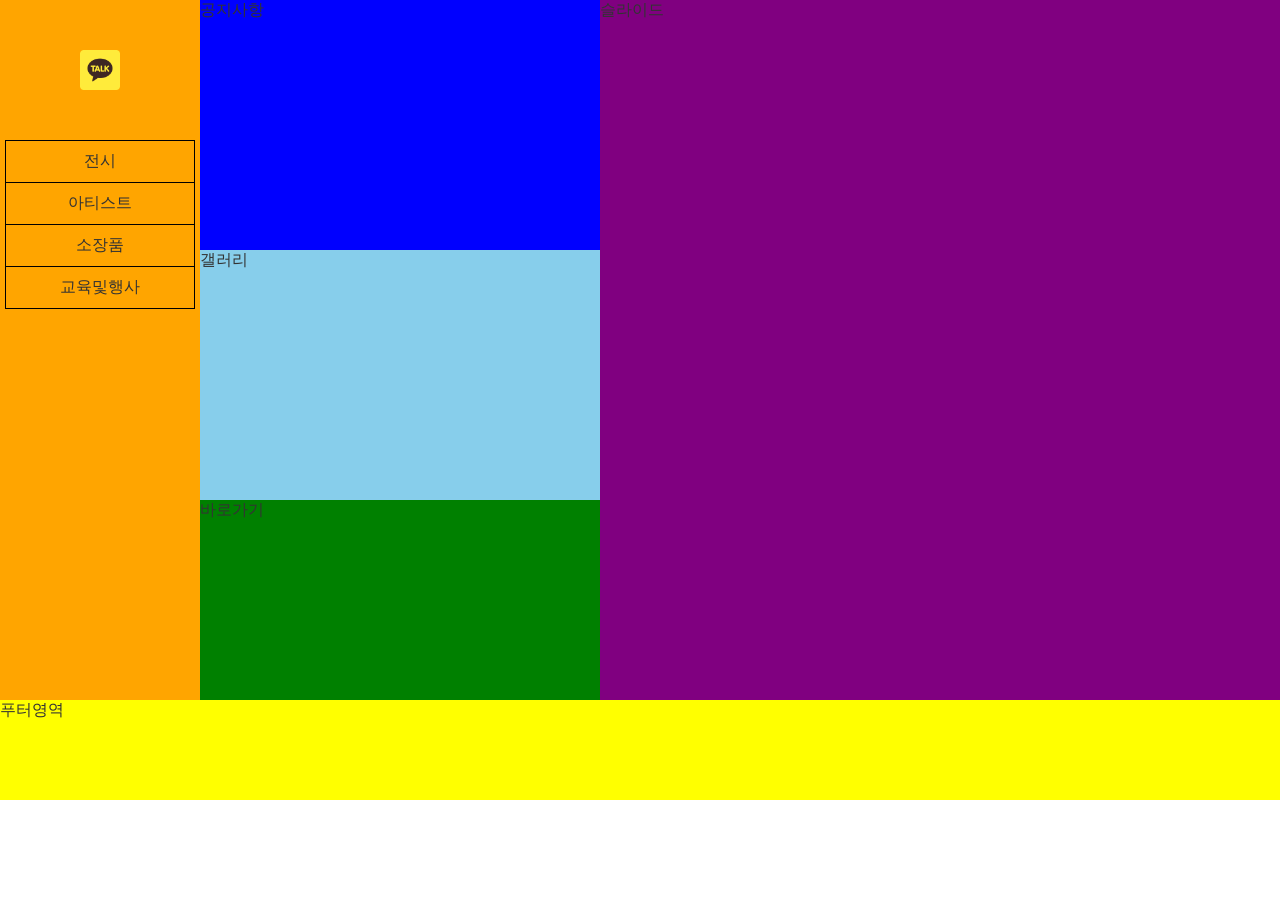
==== 05_에코아트갤러리/index.html @ af7c9e3a "feat: 05_에코아트갤러리 header" ====
<!DOCTYPE html>
<html lang="ko">
<head>
    <meta charset="UTF-8">
    <meta name="viewport" content="width=device-width, initial-scale=1.0">
    <title>에코아트갤러리</title>
    <link rel="stylesheet" href="css/style.css">
    <script src="js/jquery-1.12.3.js"></script>
    <script src="js/script.js"></script>
</head>
<body>
    <div class="wrap">
        <div class="top">
            <header class="header">
                <h1>
                    <a href="#">
                        <img src="images/icon1.png" alt="에코아트갤러리">
                    </a>
                </h1>
                <nav>
                    <ul>
                        <li><a href="#">전시</a>
                            <ul class="sub">
                                <li><a href="#">현재 전시</a></li>
                                <li><a href="#">예정 전시</a></li>
                                <li><a href="#">지난 전시</a></li>
                                <li><a href="#">온라인 전시</a></li>
                            </ul>
                        </li>
                        <li><a href="#">아티스트</a>
                            <ul class="sub">
                                <li><a href="#">참여 아티스트</a></li>
                                <li><a href="#">신진 작가</a></li>
                                <li><a href="#">대표 작품</a></li>
                                <li><a href="#">인터뷰</a></li>
                            </ul>
                        </li>
                        <li><a href="#">소장품</a>
                            <ul class="sub">
                                <li><a href="#">주요 소장품</a></li>
                                <li><a href="#">소장품 검색</a></li>
                                <li><a href="#">기증 안내</a></li>
                                <li><a href="#">보존 및 관리</a></li>
                            </ul>
                        </li>
                        <li><a href="#">교육및행사</a>
                            <ul class="sub">
                                <li><a href="#">교육 프로그램</a></li>
                                <li><a href="#">워크샵</a></li>
                                <li><a href="#">강연 및 세미나</a></li>
                            </ul>
                        </li>
                    </ul>
                </nav>
            </header>
            <div class="contents">
                <article class="notice">공지사항</article>
                <article class="gallery">갤러리</article>
                <article class="go">바로가기</article>
            </div>
            <section class="slide">
                슬라이드
            </section>
        </div>
        <footer class="footer">
            푸터영역
        </footer>
    </div>
</body>
</html>
---- 05_에코아트갤러리/css/style.css ----
@charset "utf-8";

/* reset css */
* {margin: 0; padding: 0; box-sizing: border-box;}
li {list-style: none;}
a {text-decoration: none; color: inherit;}
img {vertical-align: top; max-width: 100%;}
button {cursor: pointer; border: 0;}
body {background: #fff; color: #333;}

/* layout */
.wrap {width: 100%; height: 800px;}
.top {width: 100%; height: 700px; background: red; display: flex;}

/* header */
.header {width: 200px; height: 100%; background: orange; padding: 50px 5px;}
.header h1 {text-align: center; margin-bottom: 50px;}
.header h1 a img {width: 40px; height: 40px;}

nav {position: relative;}
nav>ul>li>a {display: block; border: 1px solid black; text-align: center; padding: 10px 20px; border-bottom: 0;}
nav>ul>li:last-child>a {border-bottom: 1px solid black;}
nav>ul>li:hover>a {background: black; color: #fff;}

.sub {position: absolute; width: 150px; height: 250px; top: -10px; left: 190px; background: black; z-index: 10; display: none;}
.sub>li>a {display: block; border: 1px solid black; padding: 10px 20px; background: black; color: white;}
.sub>li:hover>a {background: white; color: black;}


.contents {width: 400px; height: 100%; background: pink;}
.notice {width: 100%; height: 250px; background: blue;}
.gallery {width: 100%; height: 250px; background: skyblue;}
.go {width: 100%; height: 200px; background: green;}
.slide {width: calc(100% - 600px); height: 700px; background: purple;}
.footer {width: 100%; height: 100px; background: yellow;}
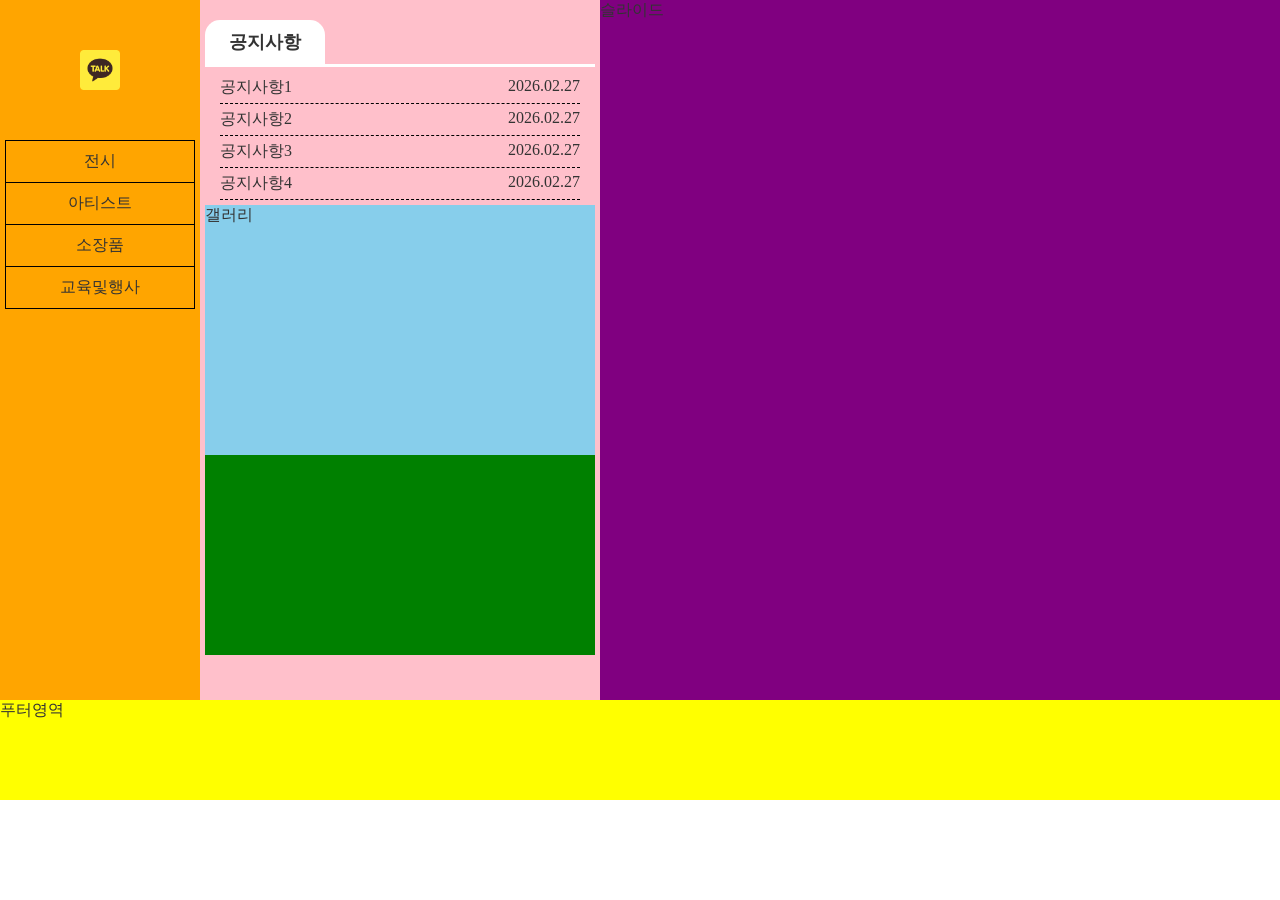
==== commit 9266efa6: "feat: 05_에코아트갤러리 contents/gallery" ====
--- a/05_에코아트갤러리/index.html
+++ b/05_에코아트갤러리/index.html
@@ -54,9 +54,69 @@
                 </nav>
             </header>
             <div class="contents">
-                <article class="notice">공지사항</article>
-                <article class="gallery">갤러리</article>
-                <article class="go">바로가기</article>
+                <article class="notice">
+                    <h2>공지사항</h2>
+                    <ul>
+                        <li>
+                            <a href="#">
+                                <p>공지사항1</p>
+                                <span class="date">2026.02.27</span>
+                            </a>
+                        </li>
+                        <li>
+                            <a href="#">
+                                <p>공지사항2</p>
+                                <span class="date">2026.02.27</span>
+                            </a>
+                        </li>
+                        <li>
+                            <a href="#">
+                                <p>공지사항3</p>
+                                <span class="date">2026.02.27</span>
+                            </a>
+                        </li>
+                        <li>
+                            <a href="#">
+                                <p>공지사항4</p>
+                                <span class="date">2026.02.27</span>
+                            </a>
+                        </li>
+                    </ul>
+                </article>
+                <article class="gallery">
+                    갤러리
+                    <!-- <h2>갤러리</h2> -->
+                    <!-- <ul>
+                        <li><a href="#">
+                            <img src="images/s1.jpg" alt="갤러리이미지1">
+                            <span>이미지1</span>
+                        </a></li>
+                        <li><a href="#">
+                            <img src="images/s2.jpg" alt="갤러리이미지2">
+                            <span>이미지2</span>
+                        </a></li>
+                        <li><a href="#">
+                            <img src="images/s3.jpg" alt="갤러리이미지3">
+                            <span>이미지3</span>
+                        </a></li>
+                    </ul> -->
+                </article>
+                <article class="go">
+                    <!-- <ul>
+                        <li><a href="#">
+                            <img src="images/icon1.png" alt="바로가기1">
+                            <span>링크1</span>
+                        </a></li>
+                        <li><a href="#">
+                            <img src="images/icon2.png" alt="바로가기2">
+                            <span>링크2</span>
+                        </a></li>
+                        <li><a href="#">
+                            <img src="images/icon3.png" alt="바로가기3">
+                            <span>링크3</span>
+                        </a></li>
+                    </ul> -->
+                </article>
             </div>
             <section class="slide">
                 슬라이드
--- a/05_에코아트갤러리/css/style.css
+++ b/05_에코아트갤러리/css/style.css
@@ -26,10 +26,17 @@
 .sub>li>a {display: block; border: 1px solid black; padding: 10px 20px; background: black; color: white;}
 .sub>li:hover>a {background: white; color: black;}
 
+/* contents */
+.contents {width: 400px; height: 100%; background: pink; padding: 20px 5px;}
+.notice h2 {width: 120px; font-size: 18px; text-align: center; padding: 10px 0; background: white; border-radius: 15px 15px 0 0;}
+.notice ul {border-top: 3px solid white; padding: 5px 15px;}
+.notice ul li {border-bottom: 1px dashed black;}
+.notice ul li a {display: block; padding: 5px 0; position: relative;}
+.notice ul li .date {position: absolute; top: 5px; right: 0;}
 
-.contents {width: 400px; height: 100%; background: pink;}
-.notice {width: 100%; height: 250px; background: blue;}
 .gallery {width: 100%; height: 250px; background: skyblue;}
 .go {width: 100%; height: 200px; background: green;}
+
+
 .slide {width: calc(100% - 600px); height: 700px; background: purple;}
 .footer {width: 100%; height: 100px; background: yellow;}
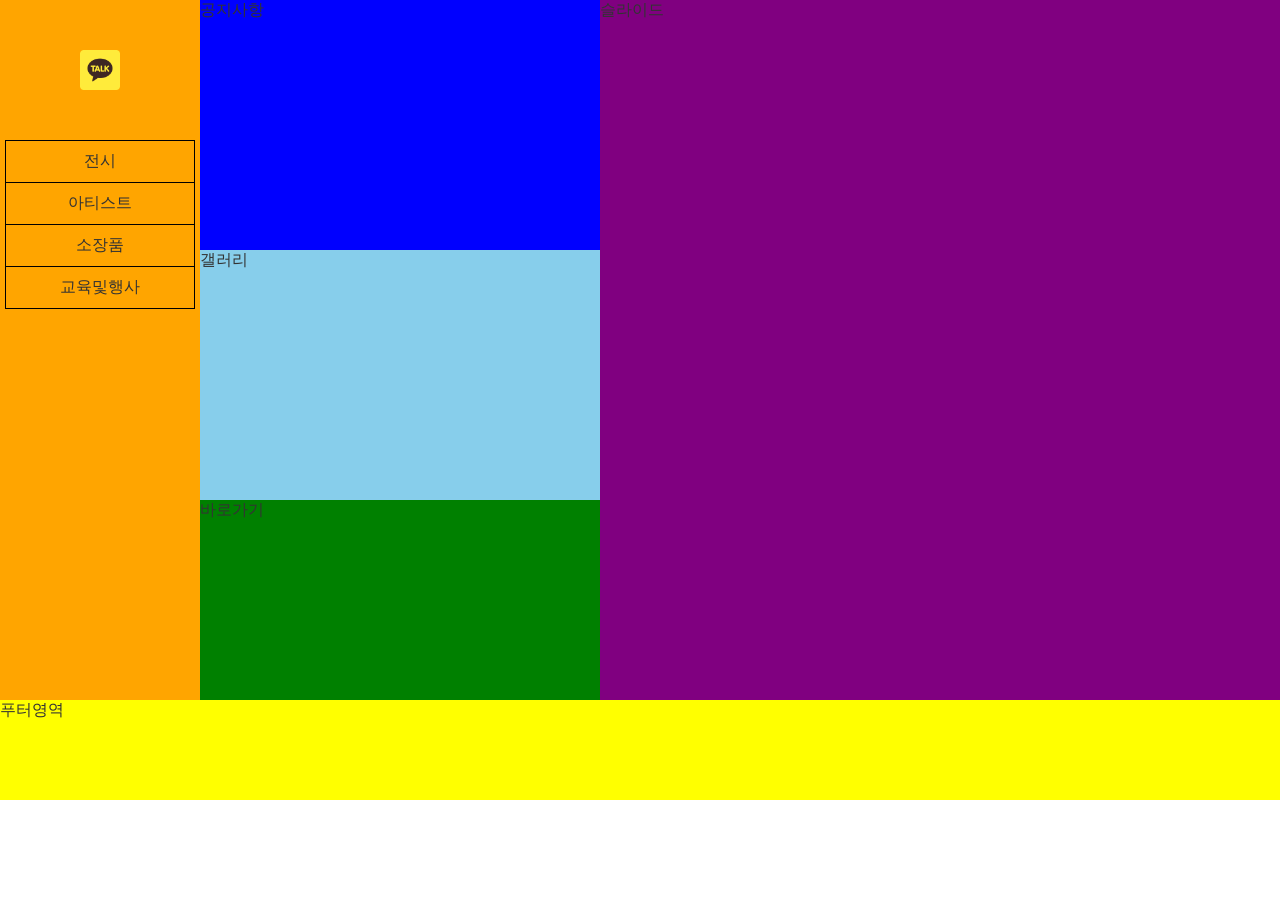
==== commit bdb544fc: "Revert "feat: 05_에코아트갤러리 contents/gallery" This reverts commit 9266efa63ab7111c342c8f00f71adf9643f89" ====
--- a/05_에코아트갤러리/index.html
+++ b/05_에코아트갤러리/index.html
@@ -54,69 +54,9 @@
                 </nav>
             </header>
             <div class="contents">
-                <article class="notice">
-                    <h2>공지사항</h2>
-                    <ul>
-                        <li>
-                            <a href="#">
-                                <p>공지사항1</p>
-                                <span class="date">2026.02.27</span>
-                            </a>
-                        </li>
-                        <li>
-                            <a href="#">
-                                <p>공지사항2</p>
-                                <span class="date">2026.02.27</span>
-                            </a>
-                        </li>
-                        <li>
-                            <a href="#">
-                                <p>공지사항3</p>
-                                <span class="date">2026.02.27</span>
-                            </a>
-                        </li>
-                        <li>
-                            <a href="#">
-                                <p>공지사항4</p>
-                                <span class="date">2026.02.27</span>
-                            </a>
-                        </li>
-                    </ul>
-                </article>
-                <article class="gallery">
-                    갤러리
-                    <!-- <h2>갤러리</h2> -->
-                    <!-- <ul>
-                        <li><a href="#">
-                            <img src="images/s1.jpg" alt="갤러리이미지1">
-                            <span>이미지1</span>
-                        </a></li>
-                        <li><a href="#">
-                            <img src="images/s2.jpg" alt="갤러리이미지2">
-                            <span>이미지2</span>
-                        </a></li>
-                        <li><a href="#">
-                            <img src="images/s3.jpg" alt="갤러리이미지3">
-                            <span>이미지3</span>
-                        </a></li>
-                    </ul> -->
-                </article>
-                <article class="go">
-                    <!-- <ul>
-                        <li><a href="#">
-                            <img src="images/icon1.png" alt="바로가기1">
-                            <span>링크1</span>
-                        </a></li>
-                        <li><a href="#">
-                            <img src="images/icon2.png" alt="바로가기2">
-                            <span>링크2</span>
-                        </a></li>
-                        <li><a href="#">
-                            <img src="images/icon3.png" alt="바로가기3">
-                            <span>링크3</span>
-                        </a></li>
-                    </ul> -->
-                </article>
+                <article class="notice">공지사항</article>
+                <article class="gallery">갤러리</article>
+                <article class="go">바로가기</article>
             </div>
             <section class="slide">
                 슬라이드
--- a/05_에코아트갤러리/css/style.css
+++ b/05_에코아트갤러리/css/style.css
@@ -26,17 +26,10 @@
 .sub>li>a {display: block; border: 1px solid black; padding: 10px 20px; background: black; color: white;}
 .sub>li:hover>a {background: white; color: black;}
 
-/* contents */
-.contents {width: 400px; height: 100%; background: pink; padding: 20px 5px;}
-.notice h2 {width: 120px; font-size: 18px; text-align: center; padding: 10px 0; background: white; border-radius: 15px 15px 0 0;}
-.notice ul {border-top: 3px solid white; padding: 5px 15px;}
-.notice ul li {border-bottom: 1px dashed black;}
-.notice ul li a {display: block; padding: 5px 0; position: relative;}
-.notice ul li .date {position: absolute; top: 5px; right: 0;}
 
+.contents {width: 400px; height: 100%; background: pink;}
+.notice {width: 100%; height: 250px; background: blue;}
 .gallery {width: 100%; height: 250px; background: skyblue;}
 .go {width: 100%; height: 200px; background: green;}
-
-
 .slide {width: calc(100% - 600px); height: 700px; background: purple;}
 .footer {width: 100%; height: 100px; background: yellow;}
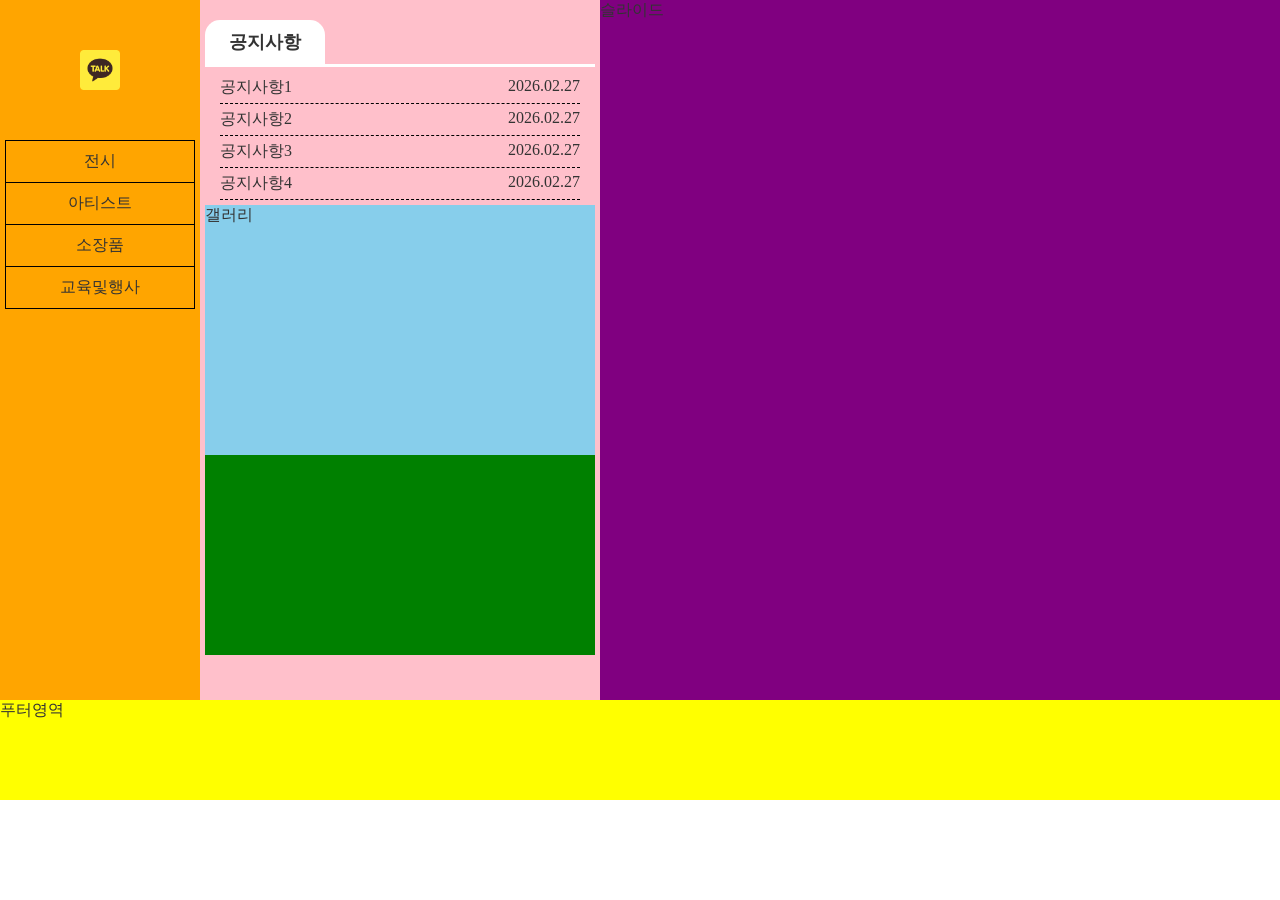
==== commit 814fb8f8: "feat: 05_에코아트갤러리 contents/notice" ====
--- a/05_에코아트갤러리/index.html
+++ b/05_에코아트갤러리/index.html
@@ -54,9 +54,69 @@
                 </nav>
             </header>
             <div class="contents">
-                <article class="notice">공지사항</article>
-                <article class="gallery">갤러리</article>
-                <article class="go">바로가기</article>
+                <article class="notice">
+                    <h2>공지사항</h2>
+                    <ul>
+                        <li>
+                            <a href="#">
+                                <p>공지사항1</p>
+                                <span class="date">2026.02.27</span>
+                            </a>
+                        </li>
+                        <li>
+                            <a href="#">
+                                <p>공지사항2</p>
+                                <span class="date">2026.02.27</span>
+                            </a>
+                        </li>
+                        <li>
+                            <a href="#">
+                                <p>공지사항3</p>
+                                <span class="date">2026.02.27</span>
+                            </a>
+                        </li>
+                        <li>
+                            <a href="#">
+                                <p>공지사항4</p>
+                                <span class="date">2026.02.27</span>
+                            </a>
+                        </li>
+                    </ul>
+                </article>
+                <article class="gallery">
+                    갤러리
+                    <!-- <h2>갤러리</h2> -->
+                    <!-- <ul>
+                        <li><a href="#">
+                            <img src="images/s1.jpg" alt="갤러리이미지1">
+                            <span>이미지1</span>
+                        </a></li>
+                        <li><a href="#">
+                            <img src="images/s2.jpg" alt="갤러리이미지2">
+                            <span>이미지2</span>
+                        </a></li>
+                        <li><a href="#">
+                            <img src="images/s3.jpg" alt="갤러리이미지3">
+                            <span>이미지3</span>
+                        </a></li>
+                    </ul> -->
+                </article>
+                <article class="go">
+                    <!-- <ul>
+                        <li><a href="#">
+                            <img src="images/icon1.png" alt="바로가기1">
+                            <span>링크1</span>
+                        </a></li>
+                        <li><a href="#">
+                            <img src="images/icon2.png" alt="바로가기2">
+                            <span>링크2</span>
+                        </a></li>
+                        <li><a href="#">
+                            <img src="images/icon3.png" alt="바로가기3">
+                            <span>링크3</span>
+                        </a></li>
+                    </ul> -->
+                </article>
             </div>
             <section class="slide">
                 슬라이드
--- a/05_에코아트갤러리/css/style.css
+++ b/05_에코아트갤러리/css/style.css
@@ -26,10 +26,17 @@
 .sub>li>a {display: block; border: 1px solid black; padding: 10px 20px; background: black; color: white;}
 .sub>li:hover>a {background: white; color: black;}
 
+/* contents */
+.contents {width: 400px; height: 100%; background: pink; padding: 20px 5px;}
+.notice h2 {width: 120px; font-size: 18px; text-align: center; padding: 10px 0; background: white; border-radius: 15px 15px 0 0;}
+.notice ul {border-top: 3px solid white; padding: 5px 15px;}
+.notice ul li {border-bottom: 1px dashed black;}
+.notice ul li a {display: block; padding: 5px 0; position: relative;}
+.notice ul li .date {position: absolute; top: 5px; right: 0;}
 
-.contents {width: 400px; height: 100%; background: pink;}
-.notice {width: 100%; height: 250px; background: blue;}
 .gallery {width: 100%; height: 250px; background: skyblue;}
 .go {width: 100%; height: 200px; background: green;}
+
+
 .slide {width: calc(100% - 600px); height: 700px; background: purple;}
 .footer {width: 100%; height: 100px; background: yellow;}
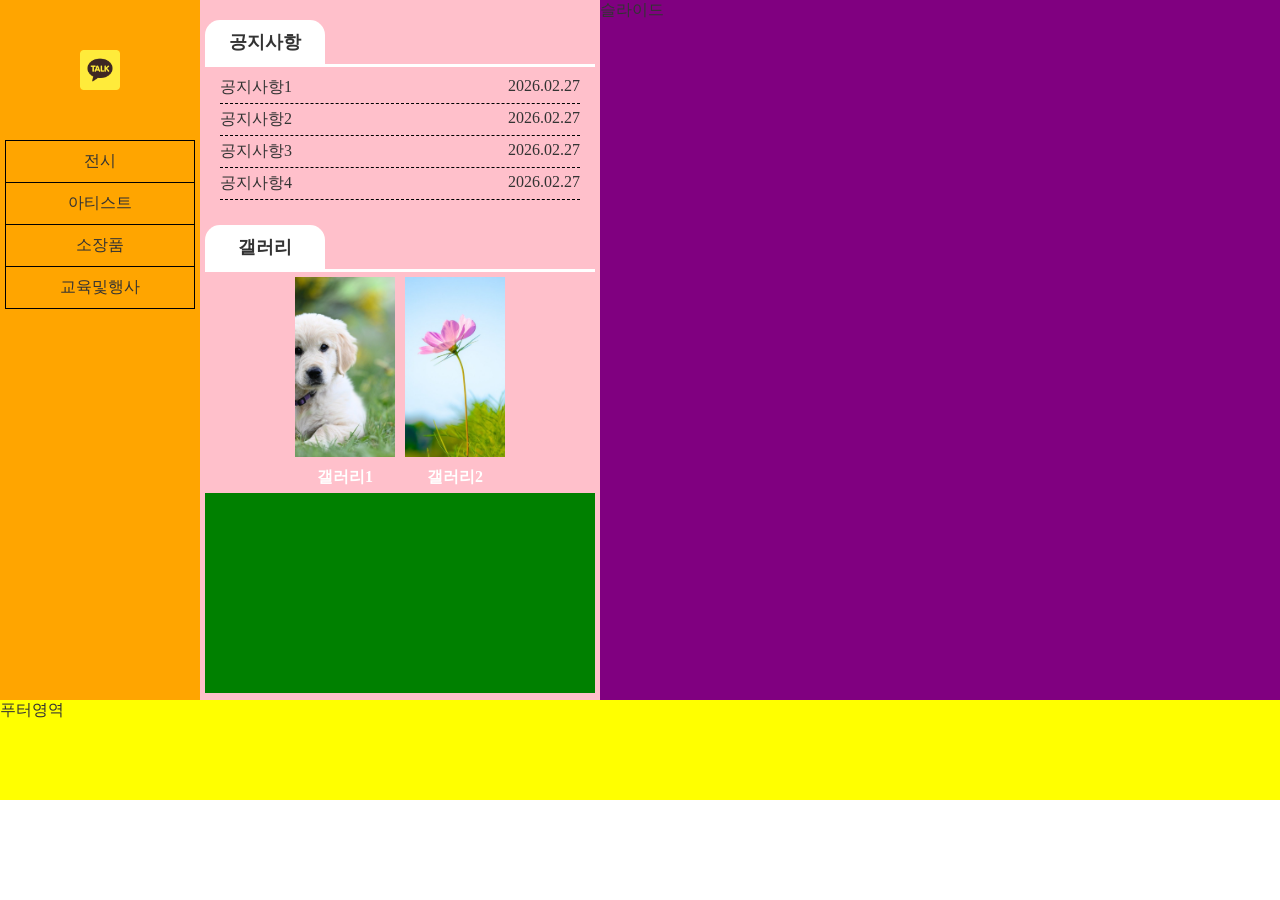
==== commit 2492ede7: "feat: 05_에코아트갤러리 contents/gallery" ====
--- a/05_에코아트갤러리/index.html
+++ b/05_에코아트갤러리/index.html
@@ -84,22 +84,21 @@
                     </ul>
                 </article>
                 <article class="gallery">
-                    갤러리
-                    <!-- <h2>갤러리</h2> -->
-                    <!-- <ul>
-                        <li><a href="#">
-                            <img src="images/s1.jpg" alt="갤러리이미지1">
-                            <span>이미지1</span>
-                        </a></li>
-                        <li><a href="#">
-                            <img src="images/s2.jpg" alt="갤러리이미지2">
-                            <span>이미지2</span>
-                        </a></li>
-                        <li><a href="#">
-                            <img src="images/s3.jpg" alt="갤러리이미지3">
-                            <span>이미지3</span>
-                        </a></li>
-                    </ul> -->
+                    <h2>갤러리</h2>
+                    <ul>
+                        <li>
+                            <a href="#">
+                                <img src="images/s1.jpg" alt="갤러리이미지1">
+                                <p class="text">갤러리1</p>
+                            </a>
+                        </li>
+                        <li>
+                            <a href="#">
+                                <img src="images/s2.jpg" alt="갤러리이미지2">
+                                <p class="text">갤러리2</p>
+                            </a>
+                        </li>
+                    </ul>
                 </article>
                 <article class="go">
                     <!-- <ul>
--- a/05_에코아트갤러리/css/style.css
+++ b/05_에코아트갤러리/css/style.css
@@ -26,7 +26,7 @@
 .sub>li>a {display: block; border: 1px solid black; padding: 10px 20px; background: black; color: white;}
 .sub>li:hover>a {background: white; color: black;}
 
-/* contents */
+/* contents-notice */
 .contents {width: 400px; height: 100%; background: pink; padding: 20px 5px;}
 .notice h2 {width: 120px; font-size: 18px; text-align: center; padding: 10px 0; background: white; border-radius: 15px 15px 0 0;}
 .notice ul {border-top: 3px solid white; padding: 5px 15px;}
@@ -34,7 +34,14 @@
 .notice ul li a {display: block; padding: 5px 0; position: relative;}
 .notice ul li .date {position: absolute; top: 5px; right: 0;}
 
-.gallery {width: 100%; height: 250px; background: skyblue;}
+/* contents-gallery */
+.gallery {margin-top: 20px;}
+.gallery h2 {width: 120px; font-size: 18px; text-align: center; padding: 10px 0; background: white; border-radius: 15px 15px 0 0;}
+.gallery ul  {border-top: 3px solid white; padding: 5px 15px; display: flex; gap: 10px; justify-content: center; text-align: center;}
+.gallery ul li a {display: block; height: 100%;}
+.gallery ul li a img {width: 100px; height: 180px; object-fit: cover;}
+.gallery ul li .text {font-weight: bold; margin-top: 10px; color: white}
+
 .go {width: 100%; height: 200px; background: green;}
 
 
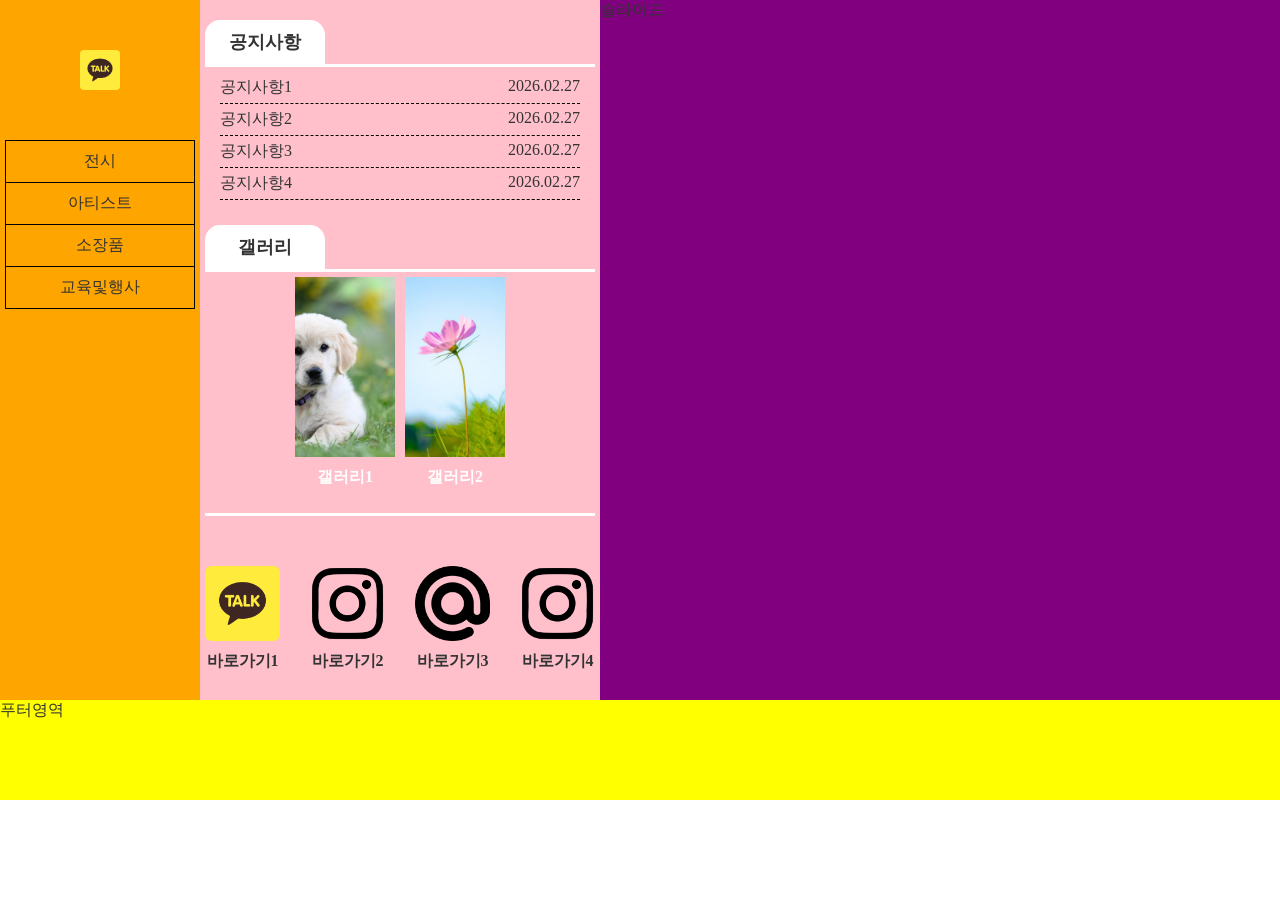
==== commit 1c1536d6: "feat: 05_에코아트갤러리 contents/go" ====
--- a/05_에코아트갤러리/index.html
+++ b/05_에코아트갤러리/index.html
@@ -101,20 +101,32 @@
                     </ul>
                 </article>
                 <article class="go">
-                    <!-- <ul>
-                        <li><a href="#">
-                            <img src="images/icon1.png" alt="바로가기1">
-                            <span>링크1</span>
-                        </a></li>
-                        <li><a href="#">
-                            <img src="images/icon2.png" alt="바로가기2">
-                            <span>링크2</span>
-                        </a></li>
-                        <li><a href="#">
-                            <img src="images/icon3.png" alt="바로가기3">
-                            <span>링크3</span>
-                        </a></li>
-                    </ul> -->
+                    <ul>
+                        <li>
+                            <a href="#">
+                                <img src="images/icon1.png" alt="바로가기1">
+                                <h2 class="text">바로가기1</h2>
+                            </a>
+                        </li>
+                        <li>
+                            <a href="#">
+                                <img src="images/icon2.png" alt="바로가기2">
+                                <h2 class="text">바로가기2</h2>
+                            </a>
+                        </li>
+                        <li>
+                            <a href="#">
+                                <img src="images/icon3.png" alt="바로가기3">
+                                <h2 class="text">바로가기3</h2>
+                            </a>
+                        </li>
+                        <li>
+                            <a href="#">
+                                <img src="images/icon2.png" alt="바로가기4">
+                                <h2 class="text">바로가기4</h2>
+                            </a>
+                        </li>
+                    </ul>
                 </article>
             </div>
             <section class="slide">
--- a/05_에코아트갤러리/css/style.css
+++ b/05_에코아트갤러리/css/style.css
@@ -42,7 +42,11 @@
 .gallery ul li a img {width: 100px; height: 180px; object-fit: cover;}
 .gallery ul li .text {font-weight: bold; margin-top: 10px; color: white}
 
-.go {width: 100%; height: 200px; background: green;}
+/* contentes-go */
+.go {margin-top: 20px;}
+.go ul {border-top: 3px solid white; padding-top: 50px; display: flex; gap: 30px; justify-content: center;}
+.go ul li {text-align: center;}
+.go ul li .text {margin-top: 10px; font-size: 16px;}
 
 
 .slide {width: calc(100% - 600px); height: 700px; background: purple;}
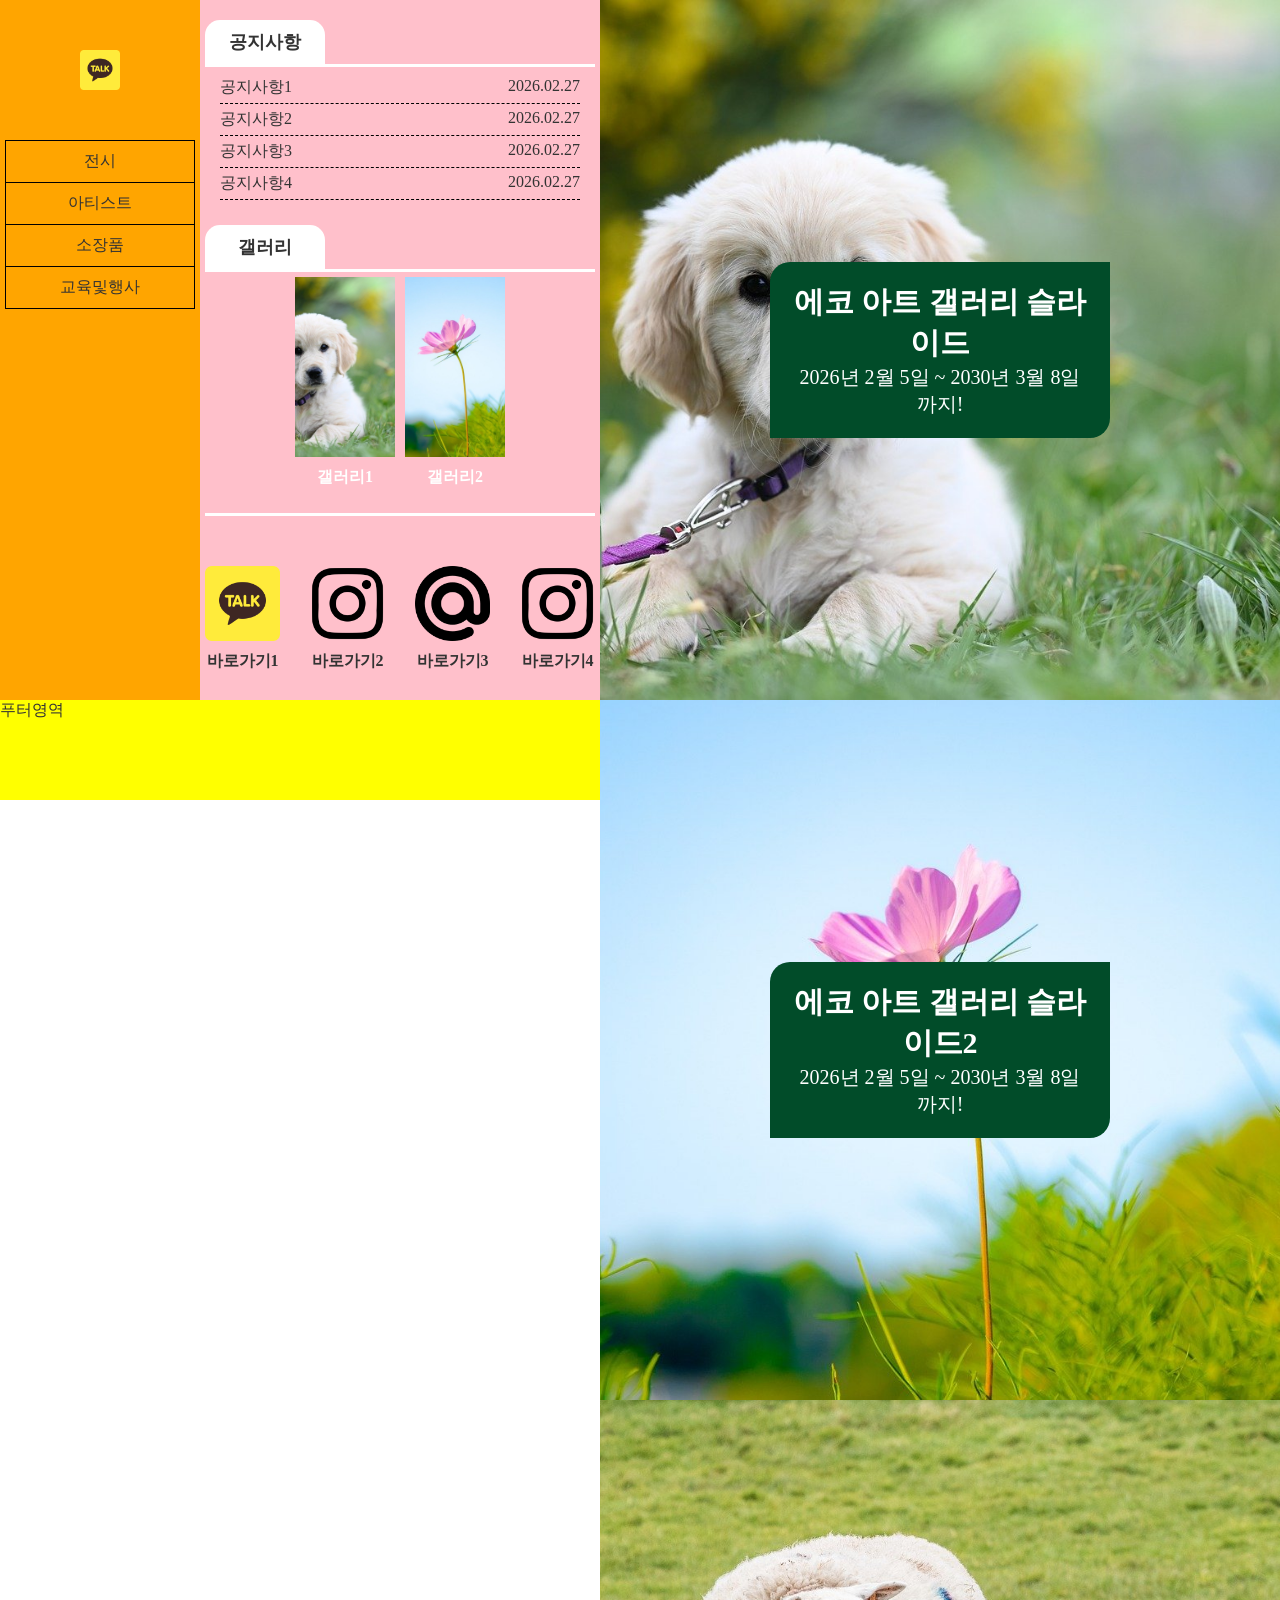
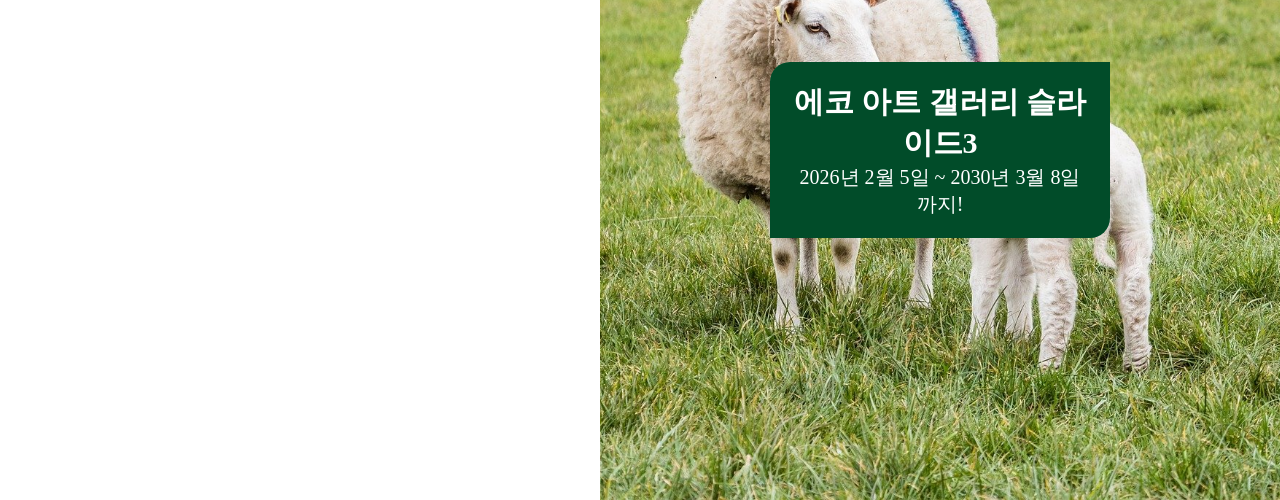
==== commit e2c31b63: "08_세계유산박물관 set-up" ====
--- a/05_에코아트갤러리/index.html
+++ b/05_에코아트갤러리/index.html
@@ -57,7 +57,7 @@
                 <article class="notice">
                     <h2>공지사항</h2>
                     <ul>
-                        <li>
+                        <li class="pop">
                             <a href="#">
                                 <p>공지사항1</p>
                                 <span class="date">2026.02.27</span>
@@ -130,12 +130,51 @@
                 </article>
             </div>
             <section class="slide">
-                슬라이드
+                <ul>
+                    <li class="s1">
+                        <a href="#">
+                            <div class="text">
+                                <h2>에코 아트 갤러리 슬라이드</h2>
+                                <p>2026년 2월 5일 ~ 2030년 3월 8일까지!</p>
+                            </div>
+                        </a>
+                    </li>
+                    <li class="s2">
+                        <a href="#">
+                            <div class="text">
+                                <h2>에코 아트 갤러리 슬라이드2</h2>
+                                <p>2026년 2월 5일 ~ 2030년 3월 8일까지!</p>
+                            </div>
+                        </a>
+                    </li>
+                    <li class="s3">
+                        <a href="#">
+                            <div class="text">
+                                <h2>에코 아트 갤러리 슬라이드3</h2>
+                                <p>2026년 2월 5일 ~ 2030년 3월 8일까지!</p>
+                            </div>
+                        </a>
+                    </li>
+                </ul>
             </section>
         </div>
         <footer class="footer">
             푸터영역
         </footer>
+        <div class="popup">
+            <h2>에코아트갤러리 공지사항</h2>
+            <p class="img">
+                <img src="images/s1.jpg" alt="팝업이미지 설명">
+            </p>
+            <p class="text">
+                에코아트갤러리 공지사항<br>
+                팝업창 내용입니다<br>
+                <strong>강조하고 싶은 부분 강조</strong>
+            </p>
+            <p class="close">
+                <button>CLOSE X</button>
+            </p>
+        </div>
     </div>
 </body>
 </html>
--- a/05_에코아트갤러리/css/style.css
+++ b/05_에코아트갤러리/css/style.css
@@ -9,7 +9,7 @@
 body {background: #fff; color: #333;}
 
 /* layout */
-.wrap {width: 100%; height: 800px;}
+.wrap {width: 100%; height: 800px; position: relative;}
 .top {width: 100%; height: 700px; background: red; display: flex;}
 
 /* header */
@@ -48,6 +48,23 @@
 .go ul li {text-align: center;}
 .go ul li .text {margin-top: 10px; font-size: 16px;}
 
+/* popup */
+.popup {position: absolute; width: 500px; top: 50%; left: 50%; transform: translate(-50%, -50%); background: #fff; text-align: center;
+padding: 20px; border: 2px solid black; border-radius: 20px; z-index: 9999; display: none;}
+.popup h2 {color: black; margin-bottom: 20px;}
+.popup .text {margin: 20px 0;}
+.popup .close {text-align: right;}
+.popup .close button {background: #014c29; padding: 10px; color: #fff;}
+.popup .close button:hover {background: #333;}
 
-.slide {width: calc(100% - 600px); height: 700px; background: purple;}
+/* slide */
+.slide {width: calc(100% - 600px); height: 700px;}
+.slide ul li {width: 100%; height: 700px; position: relative;}
+.slide ul li a {display: block; height: 100%;}
+.slide ul li.s1 {background: url(../images/s1.jpg) no-repeat center/cover;}
+.slide ul li.s2 {background: url(../images/s2.jpg) no-repeat center/cover;}
+.slide ul li.s3 {background: url(../images/s3.jpg) no-repeat center/cover;}
+.slide ul li .text {position: absolute; top: 50%; left: 50%; transform: translate(-50%, -50%); background: #014c29; color: #fff; text-align: center; padding: 20px; border-radius: 20px 0; font-size: 20px; }
+
+
 .footer {width: 100%; height: 100px; background: yellow;}
